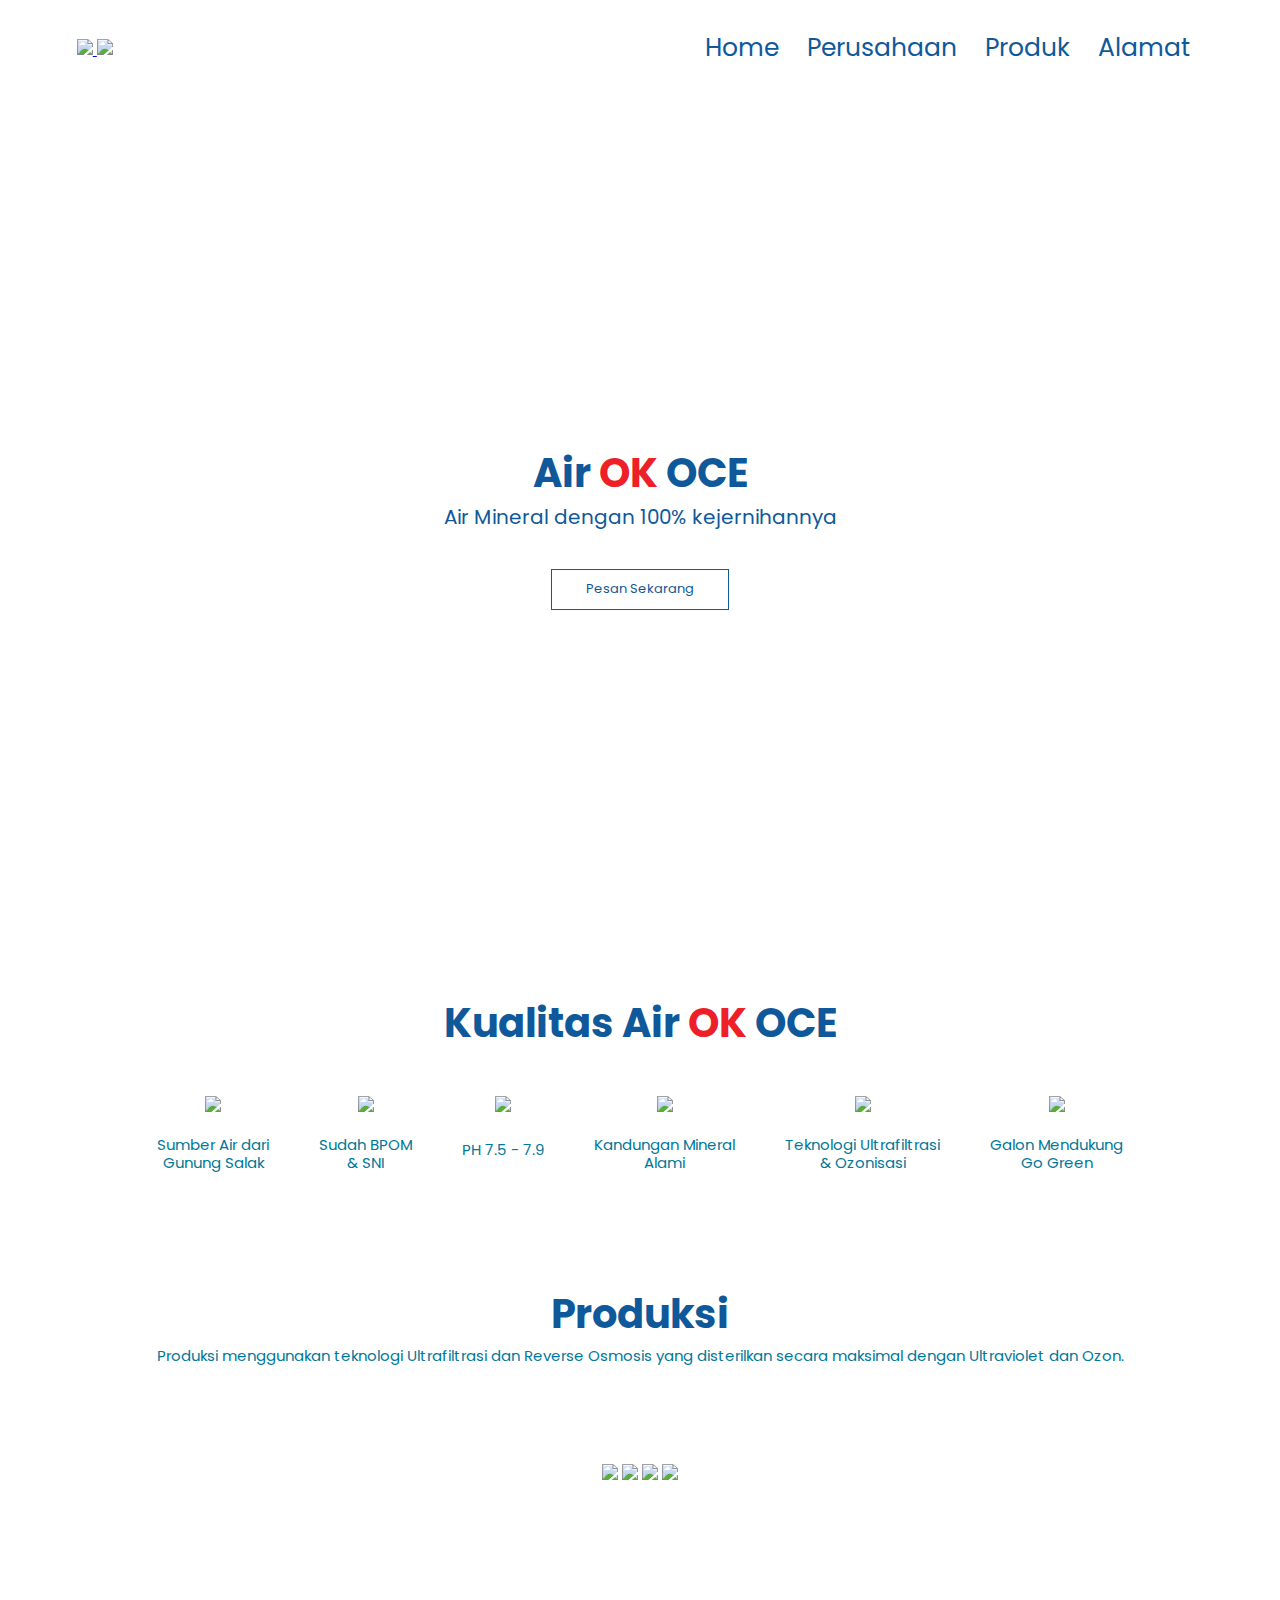
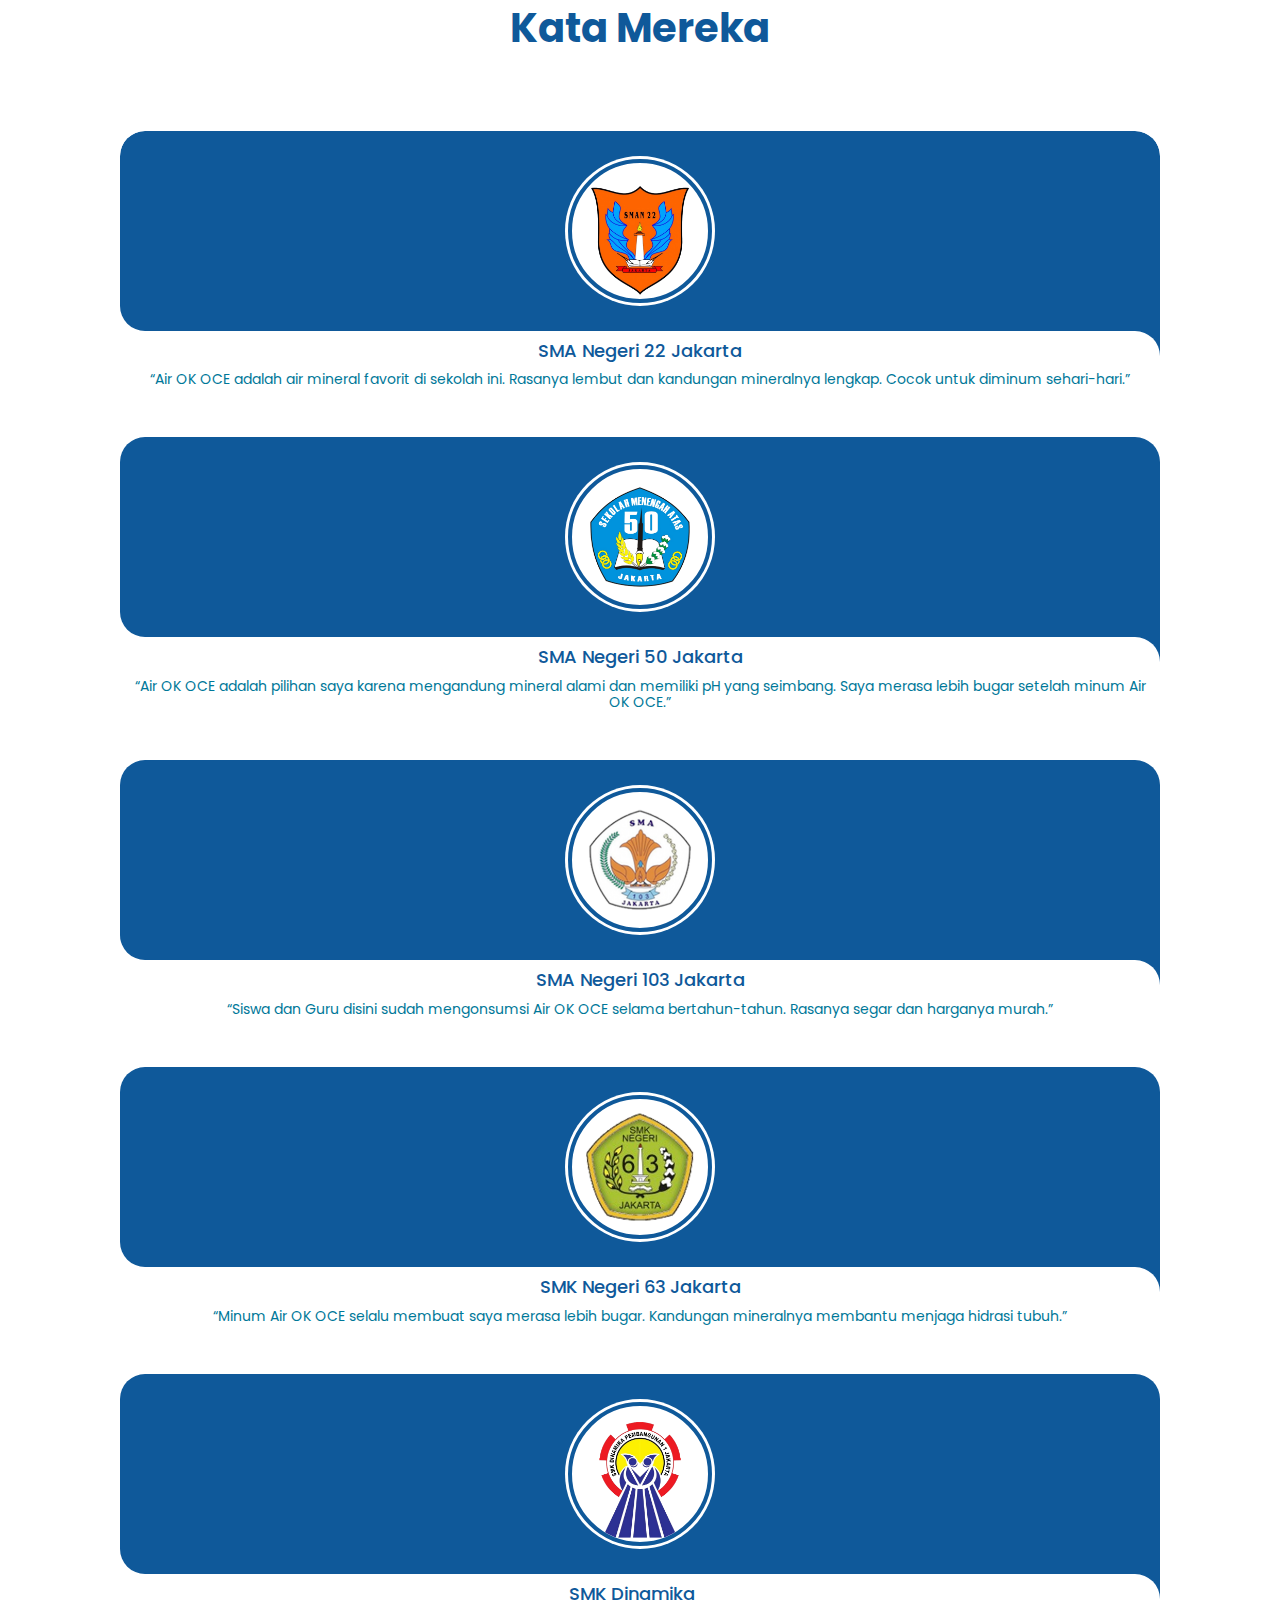
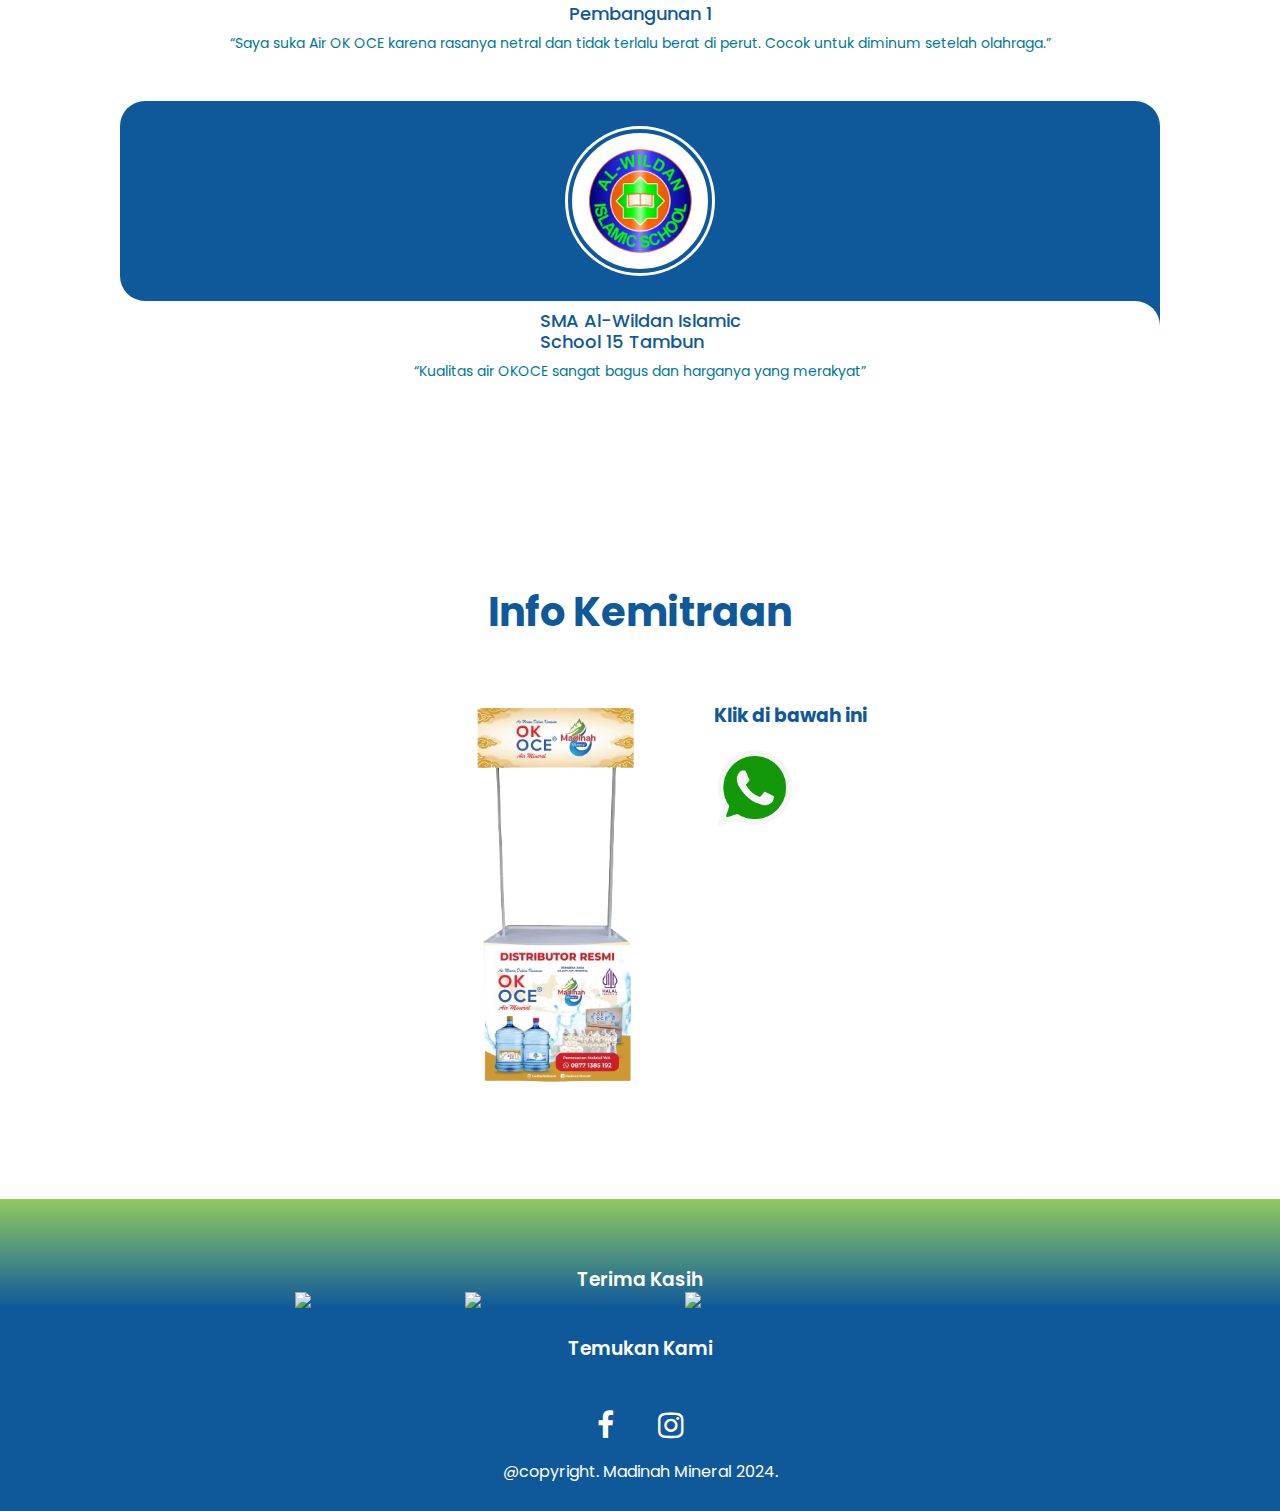
==== index.html @ adb7580c "Updata All" ====
<!DOCTYPE html>
<html lang="id">
  <head>
    <meta charset="UTF-8" />
    <meta name="viewport" content="with=device-width, initial-scale=1.0" />
    <title>Madinah Mineral</title>
    <link rel="stylesheet" href="/css/style.css" />
    <link
      href="https://cdn.jsdelivr.net/npm/modern-normalize@2.0.0/modern-normalize.min.css"
      rel="stylesheet"
    />
    <link rel="preconnect" href="https://fonts.googleapis.com" />
    <link rel="preconnect" href="https://fonts.gstatic.com" crossorigin />
    <link
      href="https://fonts.googleapis.com/css2?family=Open+Sans:ital,wght@0,300..800;1,300..800&family=Poppins:ital,wght@0,100;0,200;0,300;0,400;0,500;0,600;0,700;0,800;0,900;1,100;1,200;1,300;1,400;1,500;1,600;1,700;1,800;1,900&display=swap"
      rel="stylesheet"
    />
    <link
      rel="stylesheet"
      href="https://stackpath.bootstrapcdn.com/font-awesome/4.7.0/css/font-awesome.min.css"
    />
    <link rel="shortcut icon" href="/asset/img/Logo-Madinah Mineral.png" />

    <!---Swiper CSS--->
    <link rel="stylesheet" href="/css/swiper-bundle.min.css" />
  </head>

  <body>
    <!---PopUP--->

    <div class="popup-screen">
      <div class="popup-box">
        <a href="https://api.whatsapp.com/send?phone=6281292743386"
          ><img
            class="btn-img"
            src="/asset/img/iklan-popup.jpg"
            alt="Popup Iklan"
          />
        </a>
        <img class="popup-dismiss" src="/asset/img/x.png" alt="Close" />
      </div>
    </div>

    <!----Section Header---->
    <section class="header">
      <nav>
        <div class="img-header">
          <a href="index.html"
            ><img
              src="/asset/img/Logo-Madinah Mineral.png"
              class="img-madinah"
            />
          </a>
          <a href="index.html"
            ><img src="/asset/img/Logo ok oce mineral-01.png" class="img-okoce"
          /></a>
        </div>

        <div class="nav-links" id="navLinks">
          <i class="fa fa-times" onclick="hideMenu()"></i>
          <ul>
            <li><a href="index.html">Home</a></li>
            <li><a href="/html/perusahaan.html">Perusahaan</a></li>
            <li><a href="/html/produk.html">Produk</a></li>
            <li><a href="/html/hubungi.html">Alamat</a></li>
          </ul>
        </div>
        <i class="fa fa-bars" onclick="showMenu()"></i>
      </nav>
      <div class="text-box">
        <h1>Air <span>OK</span> OCE</h1>
        <p>Air Mineral dengan 100% kejernihannya</p>
        <a
          href="https://api.whatsapp.com/send?phone=6281292743386"
          class="hero-btn"
          >Pesan Sekarang</a
        >
      </div>
    </section>

    <!---Section Content-->
    <section class="konten">
      <div class="judul-konten">
        <h1>Kualitas Air <span>OK</span> OCE</h1>
      </div>
      <div class="isi-konten">
        <div class="teks-konten">
          <div class="kelebihan-col">
            <img class="img-1" src="/asset/img/1-kelebihan.png" />
            <p>
              Sumber Air dari<br />
              Gunung Salak
            </p>
          </div>
          <div class="kelebihan-col">
            <img class="img-1" src="/asset/img/2-kelebihan.png" />
            <p>Sudah BPOM <br />& SNI</p>
          </div>
          <div class="kelebihan-col">
            <img class="img-3" src="/asset/img/3-kelebihan.png" />
            <p>PH 7.5 - 7.9</p>
          </div>
          <div class="kelebihan-col">
            <img class="img-1" src="/asset/img/4-kelebihan.png" />
            <p>
              Kandungan Mineral<br />
              Alami
            </p>
          </div>
          <div class="kelebihan-col">
            <img class="img-1" src="/asset/img/5-kelebihan.png" />
            <p>
              Teknologi Ultrafiltrasi <br />
              & Ozonisasi
            </p>
          </div>
          <div class="kelebihan-col">
            <img class="img-1" src="/asset/img/6-kelebihan.png" />
            <p>
              Galon Mendukung<br />
              Go Green
            </p>
          </div>
        </div>
      </div>
    </section>

    <section class="produksi">
      <h1>Produksi</h1>
      <p>
        Produksi menggunakan teknologi Ultrafiltrasi dan Reverse Osmosis yang
        disterilkan secara maksimal dengan Ultraviolet dan Ozon.<br />
      </p>
      <div class="row">
        <div class="img-produksi">
          <img src="./asset/img/produksi-1.jpg" />
          <img src="./asset/img/produksi-2.jpg" />
          <img src="./asset/img/produksi-3.jpg" />
          <img src="./asset/img/produksi-4.jpg" />
        </div>
      </div>
    </section>

    <section class="testimoni">
      <h1>Kata Mereka</h1>
      <div class="body-container">
        <div class="slide-container swiper">
          <div class="slide-content">
            <div class="card-wrapper swiper-wrapper">
              <div class="card swiper-slide">
                <div class="image-content">
                  <span class="overlay"> </span>
                  <div class="card-image">
                    <img
                      src="/asset/img/SMAN-22-JAKARTA.png"
                      alt="foto"
                      class="card-img"
                    />
                  </div>
                </div>
                <div class="card-content">
                  <h2 class="name">SMA Negeri 22 Jakarta</h2>
                  <p class="description">
                    “Air OK OCE adalah air mineral favorit di sekolah ini.
                    Rasanya lembut dan kandungan mineralnya lengkap. Cocok untuk
                    diminum sehari-hari.”
                  </p>
                </div>
              </div>
              <div class="card swiper-slide">
                <div class="image-content">
                  <span class="overlay"> </span>
                  <div class="card-image">
                    <img
                      src="/asset/img/SMAN-50-JAKARTA.png"
                      alt="foto"
                      class="card-img"
                    />
                  </div>
                </div>
                <div class="card-content">
                  <h2 class="name">SMA Negeri 50 Jakarta</h2>
                  <p class="description">
                    “Air OK OCE adalah pilihan saya karena mengandung mineral
                    alami dan memiliki pH yang seimbang. Saya merasa lebih bugar
                    setelah minum Air OK OCE.”
                  </p>
                </div>
              </div>
              <div class="card swiper-slide">
                <div class="image-content">
                  <span class="overlay"> </span>
                  <div class="card-image">
                    <img
                      src="/asset/img/SMAN-103-JAKARTA.png"
                      alt="foto"
                      class="card-img"
                    />
                  </div>
                </div>
                <div class="card-content">
                  <h2 class="name">SMA Negeri 103 Jakarta</h2>
                  <p class="description">
                    “Siswa dan Guru disini sudah mengonsumsi Air OK OCE selama
                    bertahun-tahun. Rasanya segar dan harganya murah.”
                  </p>
                </div>
              </div>
              <div class="card swiper-slide">
                <div class="image-content">
                  <span class="overlay"> </span>
                  <div class="card-image">
                    <img
                      src="/asset/img/SMKN-63-JAKARTA.png"
                      alt="foto"
                      class="card-img"
                    />
                  </div>
                </div>
                <div class="card-content">
                  <h2 class="name">SMK Negeri 63 Jakarta</h2>
                  <p class="description">
                    “Minum Air OK OCE selalu membuat saya merasa lebih bugar.
                    Kandungan mineralnya membantu menjaga hidrasi tubuh.”
                  </p>
                </div>
              </div>
              <div class="card swiper-slide">
                <div class="image-content">
                  <span class="overlay"> </span>
                  <div class="card-image">
                    <img
                      src="/asset/img/SMK-DINAMIKA-PEMBANGUNAN-1.png"
                      alt="foto"
                      class="card-img"
                    />
                  </div>
                </div>
                <div class="card-content">
                  <h2 class="name">
                    SMK Dinamika<br />
                    Pembangunan 1
                  </h2>
                  <p class="description">
                    “Saya suka Air OK OCE karena rasanya netral dan tidak
                    terlalu berat di perut. Cocok untuk diminum setelah
                    olahraga.”
                  </p>
                </div>
              </div>
              <div class="card swiper-slide">
                <div class="image-content">
                  <span class="overlay"> </span>
                  <div class="card-image">
                    <img
                      src="/asset/img/SMA-AL-WILDAN-ISLAMIC-SCHOOL-15png.png"
                      alt="foto"
                      class="card-img"
                    />
                  </div>
                </div>
                <div class="card-content">
                  <h2 class="name">
                    SMA Al-Wildan Islamic<br />School 15 Tambun
                  </h2>
                  <p class="description">
                    “Kualitas air OKOCE sangat bagus dan harganya yang merakyat”
                  </p>
                </div>
              </div>
            </div>
          </div>
          <div class="swiper-button-next swiper-navBtn"></div>
          <div class="swiper-button-prev swiper-navBtn"></div>
          <div class="swiper-pagination"></div>
        </div>
      </div>
    </section>

    <section class="kemitraan">
      <h1>Info Kemitraan</h1>
      <div class="kemitraan-2">
        <img src="/asset/img/kemitraan.png" />
        <div class="whatsapp">
          <h3>Klik di bawah ini</h3>
          <a href="https://api.whatsapp.com/send?phone=6281292743386"
            ><img src="/asset/img/wa.png" />
          </a>
        </div>
      </div>
    </section>

    <section class="thanks">
      <h3>Terima Kasih</h3>
      <div class="thanks-row">
        <div class="img-thanks">
          <img src="./asset/img/Logo-Madinah Mineral.png" />
          <img
            class="img2-thanks"
            src="./asset/img/Logo ok oce mineral-01.png"
          />
          <img class="img3-thanks" src="./asset/img/Logo-MGI.png" />
        </div>
      </div>
    </section>

    <!---Footer--->
    <section class="footer">
      <h3>Temukan Kami</h3>
      <div class="icons">
        <a class="fa fa-facebook" href="#"></a>
        <a
          class="fa fa-instagram"
          href="https://www.instagram.com/madinahmineral/"
        ></a>
        <p>@copyright. Madinah Mineral 2024.</p>
      </div>
    </section>

    <!-----Javascript------>
    <script>
      var navLinks = document.getElementById("navLinks");
      function showMenu() {
        navLinks.style.right = "0";
      }
      function hideMenu() {
        navLinks.style.right = "-200px";
      }
    </script>

    <!---Swiper JS--->
    <script src="/javascript/swiper-bundle.min.js"></script>
    <script src="/javascript/swiper-script.js"></script>

    <!---PopUp--->
    <script src="/javascript/popup.js"></script>
  </body>
</html>
---- css/style.css ----
::-webkit-scrollbar {
  width: 15px;
}

::-webkit-scrollbar-track {
  box-shadow: inset 0 0 3px grey;
  border-radius: 10px;
}

::-webkit-scrollbar-thumb {
  background: #0f599a;
  border-radius: 10px;
}

html {
  scroll-behavior: smooth;
}

* {
  margin: 0;
  paddinng: 0;
  font-family: "Poppins", sans-serif;
}

.header {
  min-height: 100vh;
  width: 100%;
  background-image: url(../asset/img/bg-madinah.jpg);
  background-position: center;
  background-size: cover;
  position: relative;
}

nav {
  display: flex;
  padding: 2% 6%;
  justify-content: space-between;
  align-items: center;
}

nav .img-madinah {
  width: 150px;
}
nav .img-okoce {
  width: 175px;
}

.nav-links {
  flex: 1;
  text-align: right;
}

.nav-links ul li {
  list-style: none;
  display: inline-block;
  padding: 8px 12px;
  position: relative;
}

.nav-links ul li a {
  color: #0f599a;
  text-decoration: none;
  font-size: 25px;
}

.nav-links ul li::after {
  content: "";
  width: 0%;
  height: 2px;
  background: #007899;
  display: block;
  margin: auto;
  transition: 0.5s;
}

.nav-links ul li:hover::after {
  width: 100%;
}

.text-box {
  width: 90%;
  color: white;
  position: absolute;
  top: 50%;
  left: 50%;
  transform: translate(-50%, -50%);
  text-align: center;
}

.text-box h1 {
  font-size: 62px;
  color: #0f599a;
}

.text-box p {
  margin: 10px 0 40px;
  font-size: 30px;
  color: #0f599a;
}

.text-box span {
  color: #ed2028;
}

.hero-btn {
  display: inline-block;
  text-decoration: none;
  color: #0f599a;
  border: 1px solid #0f599a;
  padding: 12px 34px;
  font-size: 13px;
  background: transparant;
  position: relative;
  cursor: pointer;
}

.hero-btn:hover {
  border: 1px solid white;
  background: white;
  color: #007899;
  transition: 1s;
}

nav .fa {
  display: none;
}

@media (max-width: 768px) {
  html,
  body {
    overflow-x: hidden;
    scroll-behavior: smooth;
  }

  /*--Header--*/

  .text-box {
    margin-top: 0px;
  }
  .text-box p {
    font-size: 5px;
    color: #007899;
  }
  .text-box h1 {
    font-size: 20px;
    margin-top: -100px;
  }
  .hero-btn {
    color: #007899;
    border: 1px solid #007899;
    background: white;
  }
  .nav-links ul li {
    display: block;
  }
  .nav-links {
    position: absolute;
    background: white;
    height: 100vh;
    width: 200px;
    top: 0;
    right: -200px;
    text-align: left;
    z-index: 2;
    transition: 1s;
  }

  nav .fa {
    display: block;
    color: #0f599a;
    margin-top: 30px;
    margin-right: 10px;
    font-size: 22px;
    cursor: pointer;
  }

  .nav-links ul {
    padding: 30px;
  }

  nav .img-madinah {
    width: 100px;
    margin-top: 40px;
  }
  nav .img-okoce {
    width: 130px;
    margin-top: 40px;
  }

  /*---Section---*/
  @keyframes scroll {
    from {
      transform: translateX(-100%);
    }
    to {
      transform: translateX(0%);
    }
  }

  .isi-konten {
    display: flex;
    flex-direction: row;
  }

  .teks-konten {
    animation: 15s scroll infinite linear;
  }

  .isi-konten:hover .teks-konten {
    animation-play-state: paused;
  }

  .kelebihan-col p {
    margin-top: 20px;
    align-items: center;
    justify-content: center;
  }
  .img-3 {
    margin-bottom: 5px;
  }

  .produksi h1 {
    font-size: 20px;
  }
  .produksi p {
    font-size: 20px;
    color: #007899;
  }

  .row {
    display: flex;
    flex-direction: column;
    margin: 2px;
  }

  .produksi .img-produksi img {
    width: 300px;
  }

  .img-thanks {
    display: flex;
    flex-direction: column;
    margin-top: 50px;
  }
  .slide-content {
    margin: 0 10px;
  }
  .swiper-navBtn {
    display: none;
  }

  .kemitraan .kemitraan-2 {
    display: flex;
    flex-direction: column;
    text-align: center;
  }

  .kemitraan .kemitraan-2 img {
    margin-bottom: 30px;
  }

  .kemitraan .whatsapp img {
    margin-bottom: 100px;
  }

  .card-content .name {
    font-size: 13px;
  }

  .card-content .description {
    margin-top: 5px;
    font-size: 10px;
  }

  .popup-screen .popup-box img {
    width: 30px;
    margin-left: 30px;
  }

  .popup-screen .popup-box .btn-img {
    width: 200px;
  }

  .popup-box .popup-dismiss {
    margin-bottom: 300px;
    margin-left: 20px;
  }
}

@media (max-width: 1440px) {
  .text-box {
    margin-top: 80px;
  }

  .text-box p {
    font-size: 20px;
  }
  .text-box h1 {
    font-size: 40px;
  }
}

/*---Section---*/
.popup-screen {
  z-index: 99999;
  position: fixed;
  backdrop-filter: blur(10px);
  width: 100%;
  height: 100vh;
  display: flex;
  justify-content: center;
  align-items: center;
  visibility: hidden;
  transition: 0.5s ease;
  transition-property: visibility;
}

.popup-screen.active {
  visibility: visible;
}

.popup-box {
  position: relative;
  backdrop-filter: blur(10px);
  max-width: 350px;
  display: flex;
  justify-content: center;
  align-items: center;
  transform: scale(0);
  transition: 0.5s ease;
  transition-property: transform;
}

.popup-screen.active .popup-box {
  transform: scale(1);
}

.popup-box img {
  width: 50px;
}

.popup-box .btn-img {
  width: 350px;
}

.popup-dismiss {
  margin-bottom: 500px;
  margin-left: 20px;
  cursor: pointer;
}

.konten {
  display: flex;
  flex-direction: column;
}

.konten .judul-konten {
  margin-bottom: 30px;
}

.konten .teks-konten {
  gap: 50px;
}

.judul-konten h1 {
  font-size: 40px;
  text-align: center;
  width: 100%;
  margin-top: 100px;
  color: #0f599a;
}

.judul-konten span {
  color: #ed2028;
}

.teks-konten {
  display: flex;
  flex-direction: row;
  text-align: center;
  justify-content: center;
  margin: 20px;
  gap: 20px;
}

.kelebihan-col p {
  margin-top: 20px;
  font-size: 15px;
  color: #007899;
}
.img-3 {
  margin-bottom: 5px;
}

.produksi {
  display: flex;
  flex-direction: column;
  text-align: center;
  margin-top: 100px;
  color: #007899;
}

.produksi h1 {
  font-size: 40px;
  margin-bottom: 10px;
  color: #0f599a;
}

.produksi p {
  font-size: 15px;
}

.produksi .row {
  width: 100%;
  margin-top: 100px;
}

.row .img-produksi {
  gap: 20px;
  justify-content: center;
  align-items: center;
  margin-bottom: 100px;
}

.img-produksi img {
  width: 500px;
}

.testimoni {
  margin-bottom: 100px;
}

.testimoni h1 {
  padding-top: 20px;
  text-align: center;
  color: #0f599a;
  margin-bottom: 40px;
  font-size: 40px;
}

.body-container {
  display: flex;
  justify-content: center;
  align-items: center;
}

.slide-container {
  max-width: 1120px;
  width: 100%;
  padding: 40px 0;
}

.slide-content {
  margin: 0 40px;
  overflow: hidden;
  border-radius: 25px;
}

.card {
  border-radius: 25px;
  background-color: #fff;
}

.image-content,
.card-content {
  display: flex;
  flex-direction: column;
  align-items: center;
  padding: 10px 14px;
}

.image-content {
  position: relative;
  row-gap: 5px;
  padding: 25px 0;
}

.overlay {
  position: absolute;
  left: 0;
  top: 0;
  height: 100%;
  width: 100%;
  background-color: #0f599a;
  border-radius: 25px 25px 0 25px;
}

.overlay::before,
.overlay::after {
  content: "";
  position: absolute;
  right: 0;
  bottom: -40px;
  height: 40px;
  width: 40px;
  background-color: #0f599a;
}

.overlay::after {
  border-radius: 0 25px 0 0;
  background-color: #fff;
}

.card-image {
  position: relative;
  height: 150px;
  width: 150px;
  border-radius: 50%;
  background: #fff;
  padding: 3px;
}

.card-image .card-img {
  height: 100%;
  width: 100%;
  object-fit: cover;
  border-radius: 50%;
  border: 4px solid #0f599a;
}

.name {
  font-size: 18px;
  font-weight: 500;
  color: #0f599a;
  margin-bottom: 10px;
}

.description {
  font-size: 14px;
  color: #007899;
  text-align: center;
  margin-bottom: 40px;
}

.swiper-navBtn {
  color: #007899;
  transition: color 0.3s ease;
}

.swiper-navBtn:hover {
  color: #0f599a;
}

.swiper-navBtn::before,
.swiper-navBtn::after {
  font-size: 40px;
}

.swiper-button-next {
  right: 0;
}

.swiper-button-prev {
  left: 0;
}

.swiper-pagination-bulet {
  background-color: #007899;
  opacity: 1;
}

.swiper-pagination-bulet-active {
  background-color: #0f599a;
}

.thanks {
  width: 100%;
  background-size: cover;
  padding-top: 50px;
  background-image: linear-gradient(to bottom, #8fca61, #0f599a);
}

.thanks-row .img-thanks {
  display: flex;
  flex-wrap: nowrap;
  gap: 20px;
  justify-content: center;
  align-items: center;
}

.thanks h3 {
  margin-bottom: 2px;
  margin-top: 20px;
  font-weight: 600;
  text-align: center;
  color: white;
}

.img-thanks img {
  width: 150px;
}

.thanks-row .img2-thanks {
  width: 200px;
}

.thanks-row .img3-thanks {
  width: 300px;
}

.kemitraan {
  display: flex;
  flex-direction: column;
  justify-content: center;
  align-items: center;
}

.kemitraan h1 {
  padding-top: 20px;
  text-align: center;
  color: #0f599a;
  margin-bottom: 40px;
  font-size: 40px;
}

.kemitraan-2 {
  display: flex;
  flex-direction: row;
}

.kemitraan-2 img {
  width: 300px;
  margin-bottom: 100px;
}

.kemitraan-2 h3 {
  margin-top: 30px;
  color: #0f599a;
  margin-bottom: 20px;
}

.whatsapp img {
  width: 80px;
  margin-bottom: 100px;
}

/*---Footer----*/

.footer {
  width: 100%;
  text-align: center;
  padding: 30px 0;
  background: #0f599a;
  color: white;
}

.footer h3 {
  margin-bottom: 25px;
  font-weight: 600;
}

.icons .fa {
  color: white;
  margin: 10px 5px 5px;
  cursor: pointer;
  padding: 15px;
  text-decoration: none;
  font-size: 30px;
}

.icons .fa::after {
  content: "";
  width: 0%;
  height: 3px;
  background: white;
  display: block;
  margin: auto;
  transition: 0.5s;
}

.icons .fa:hover::after {
  width: 100%;
}
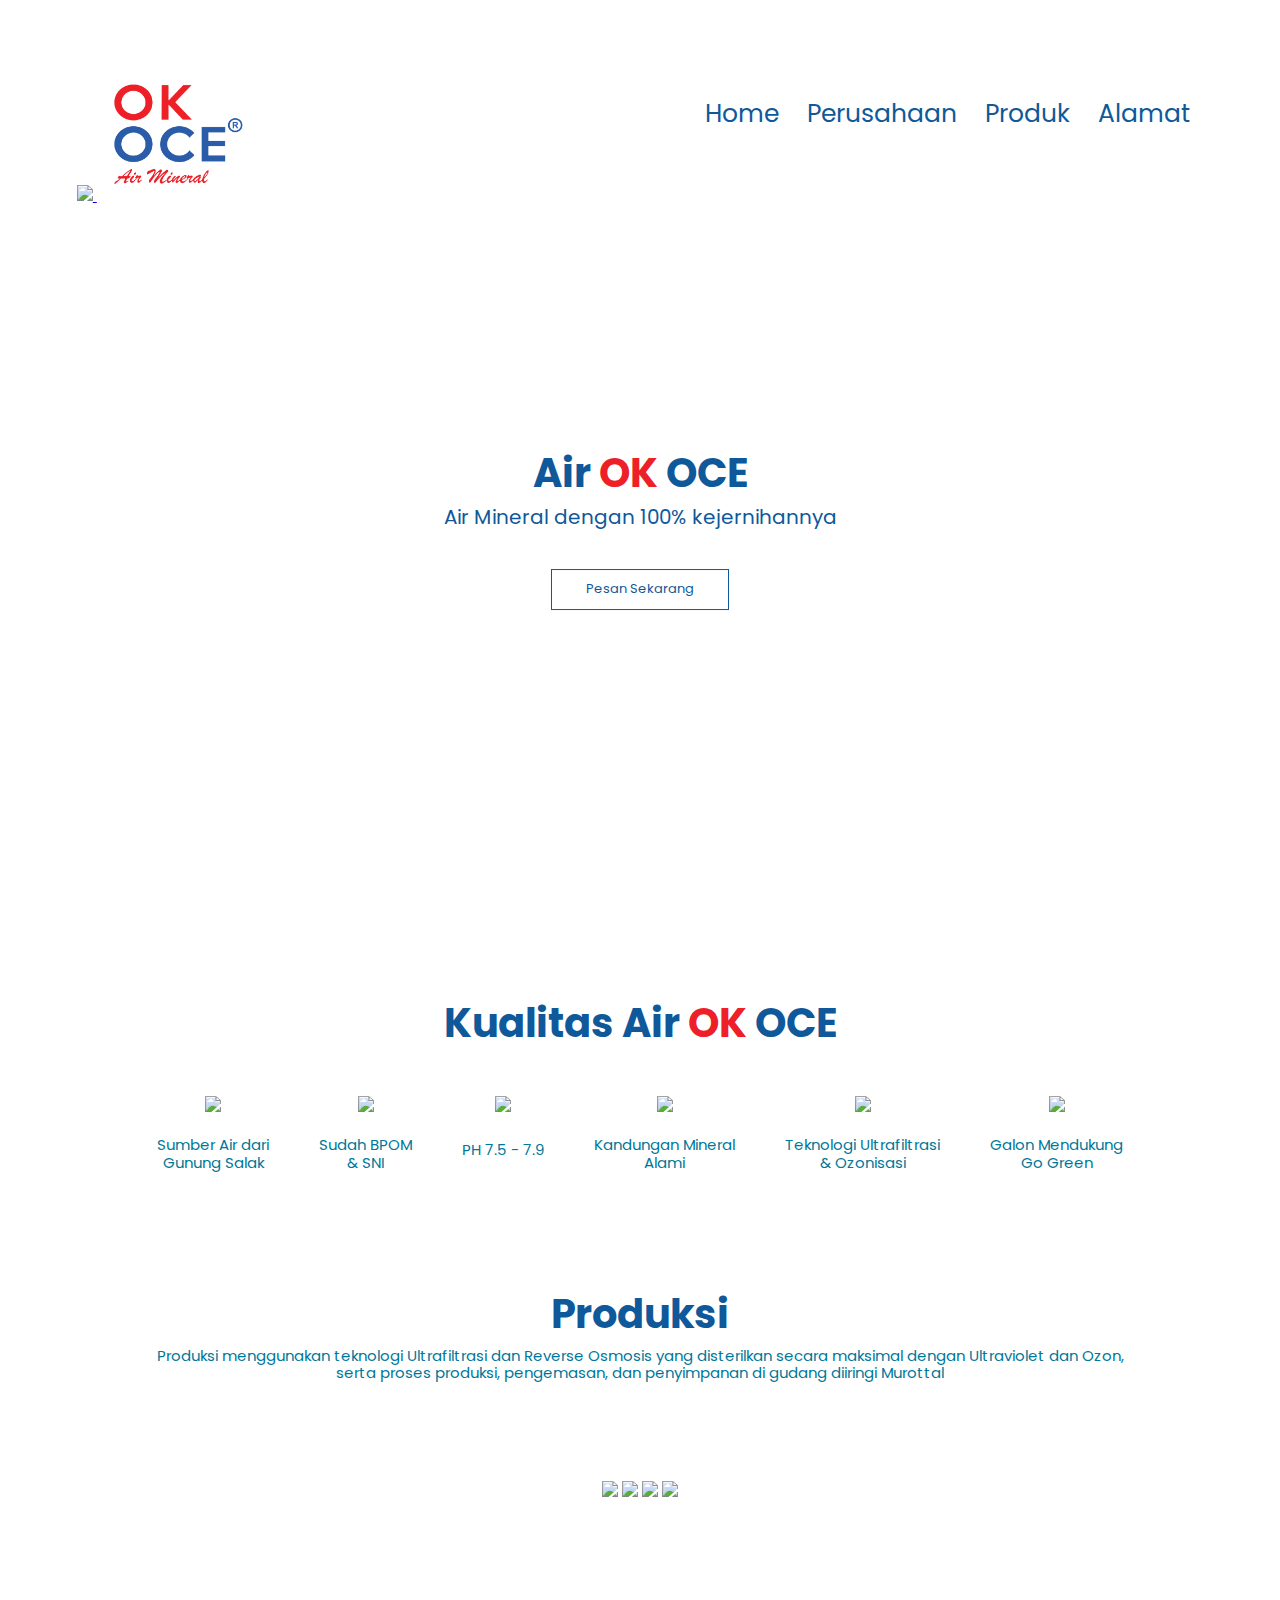
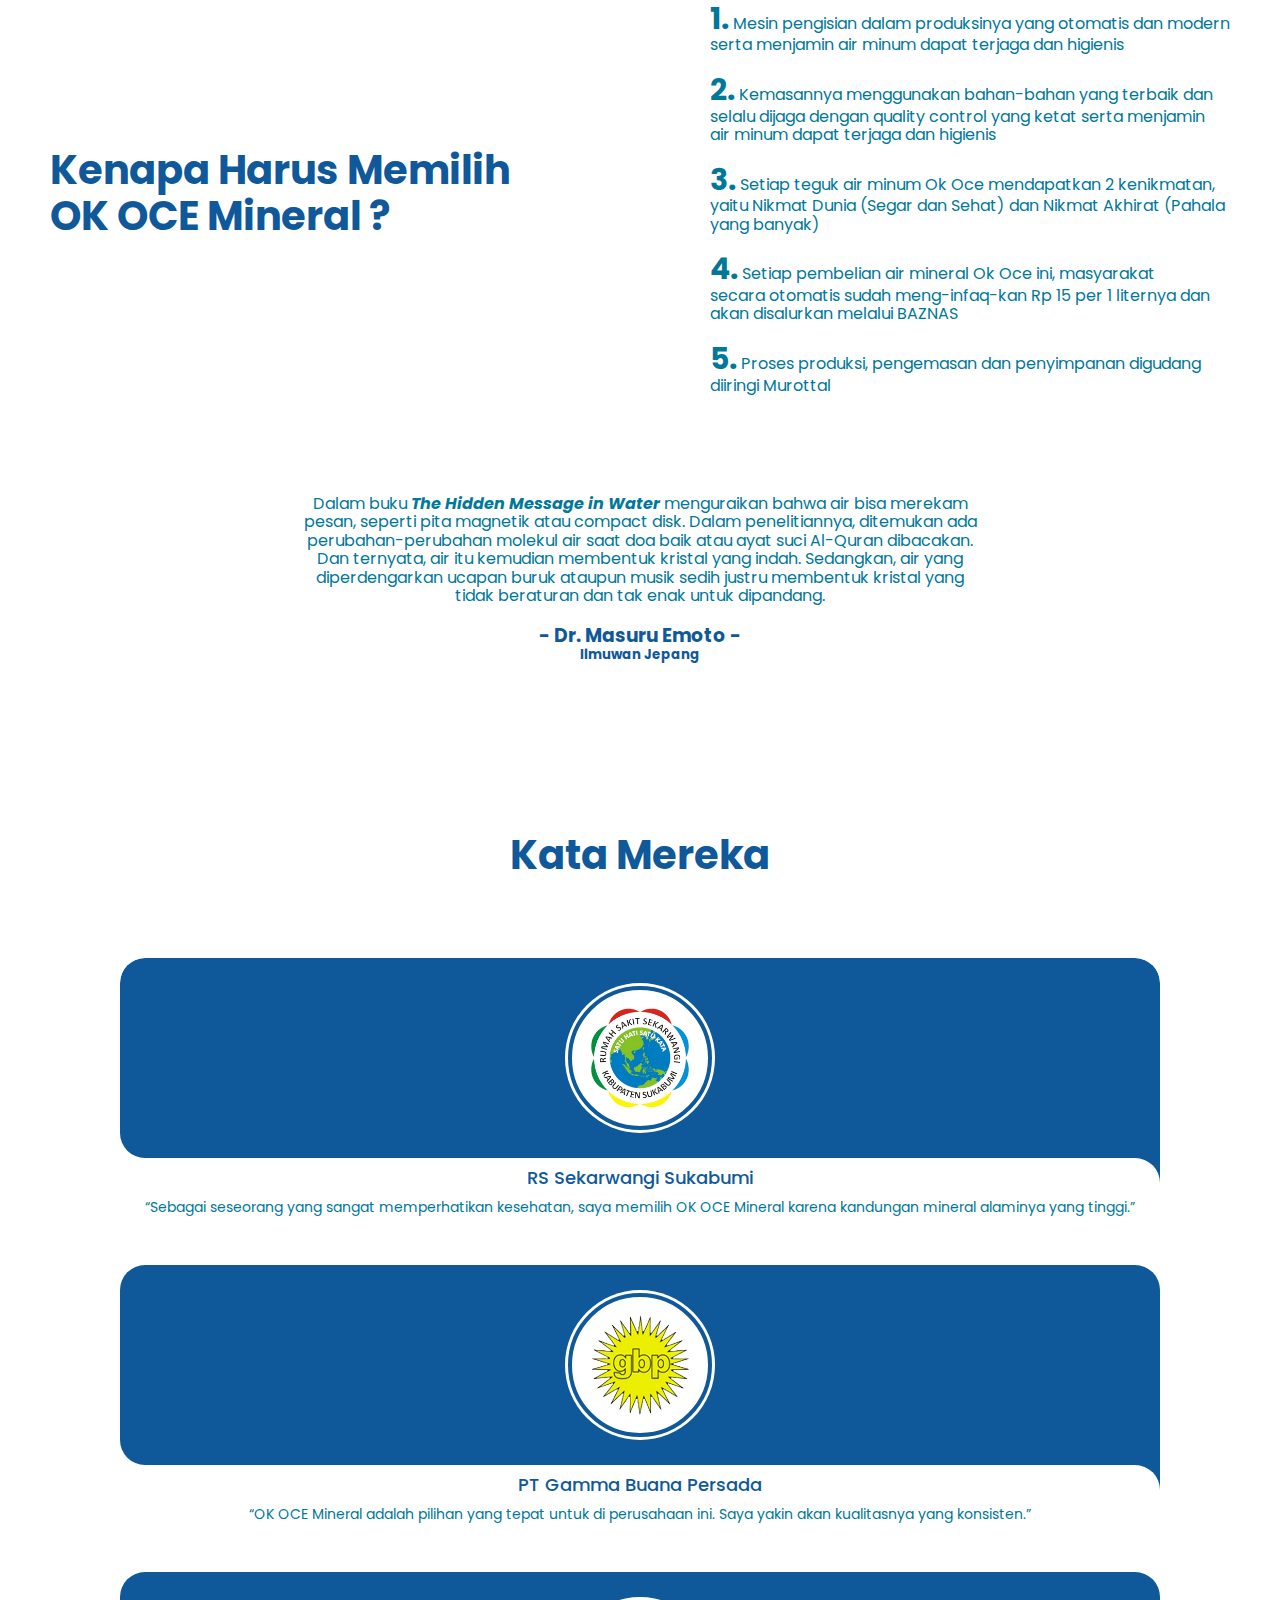
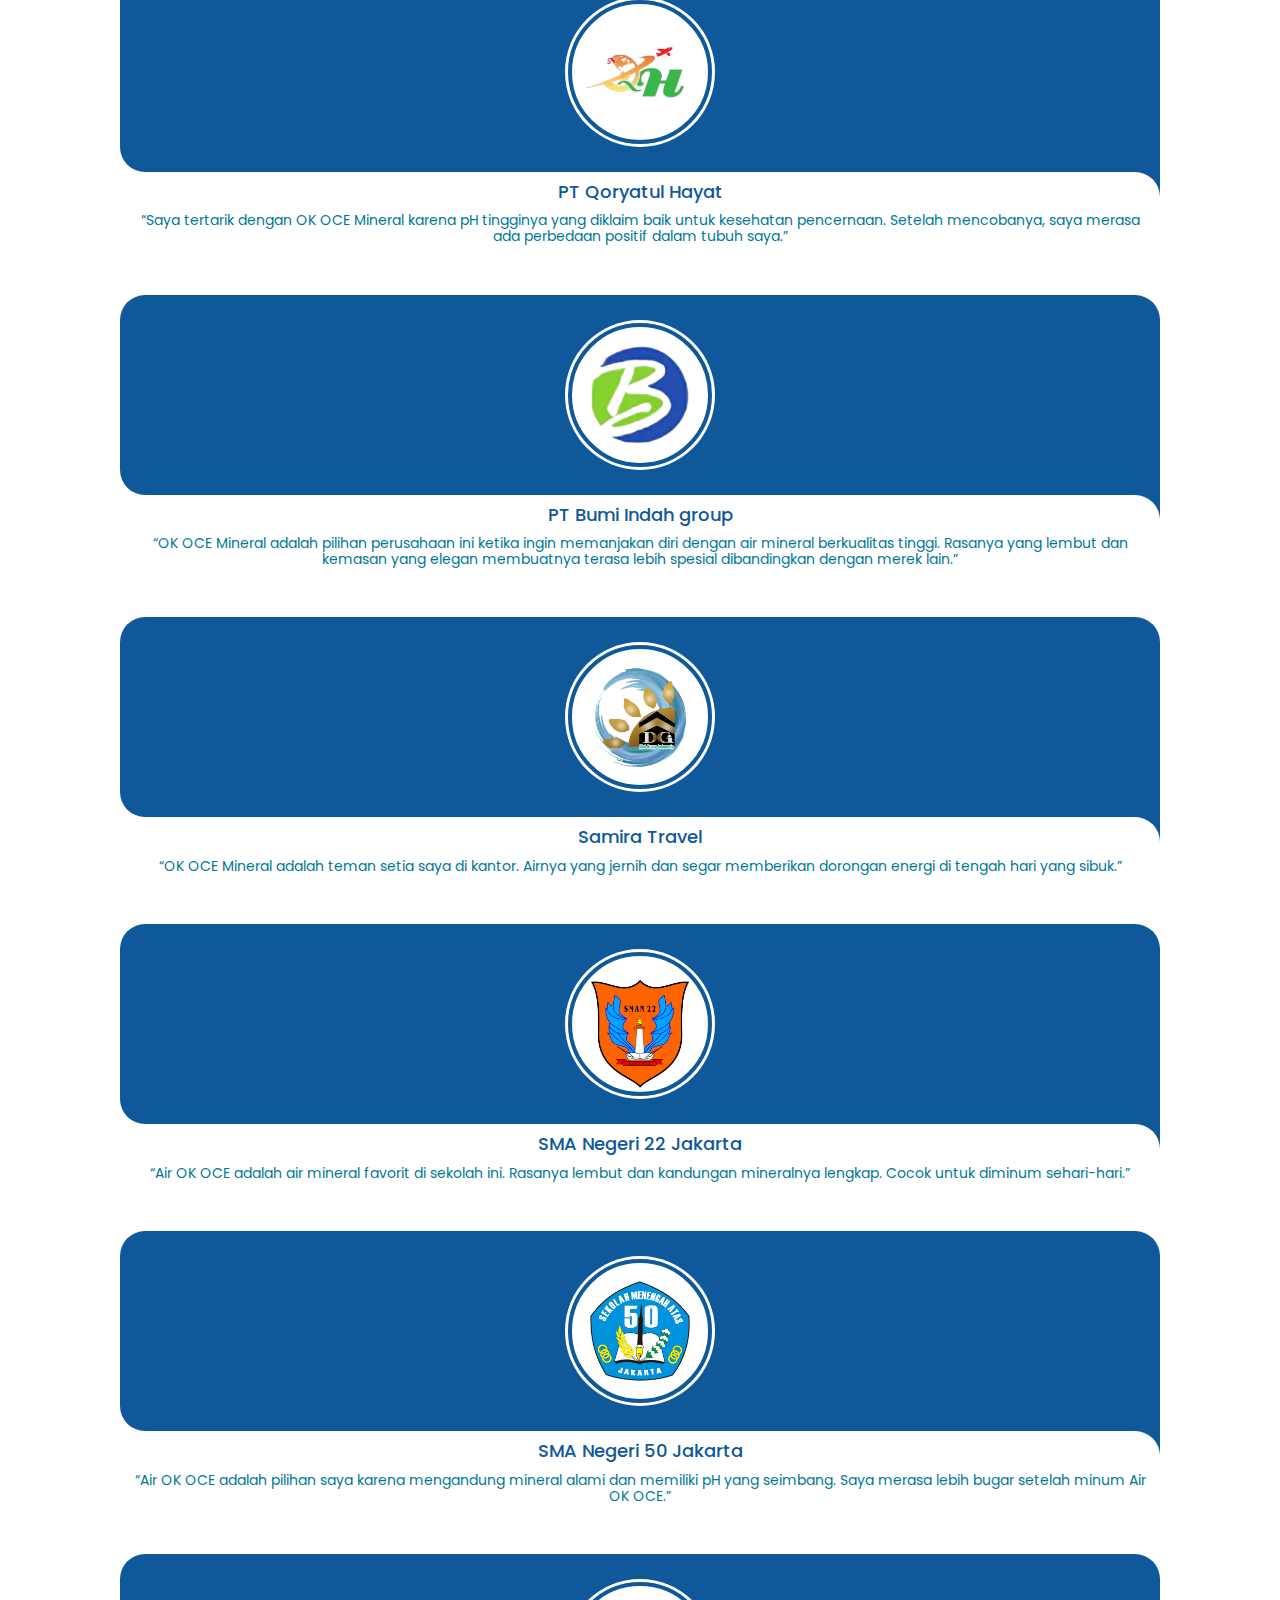
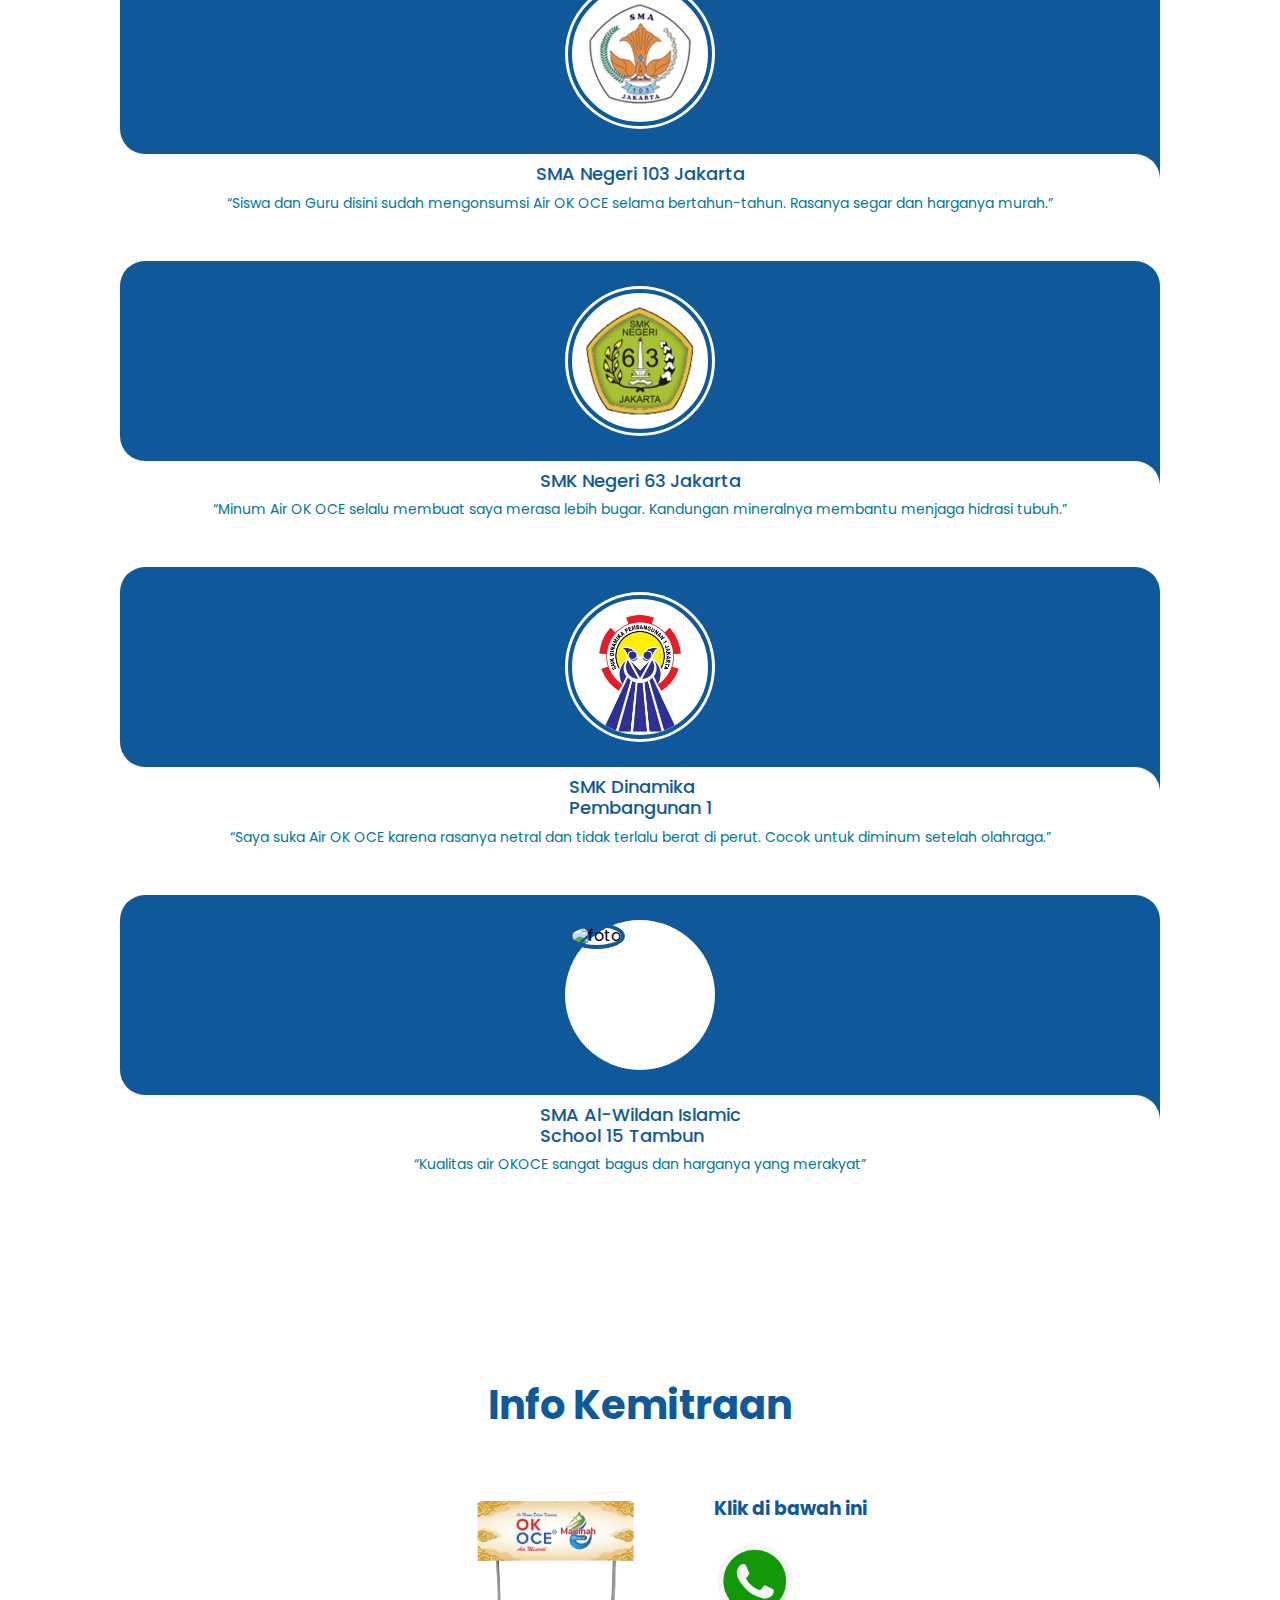
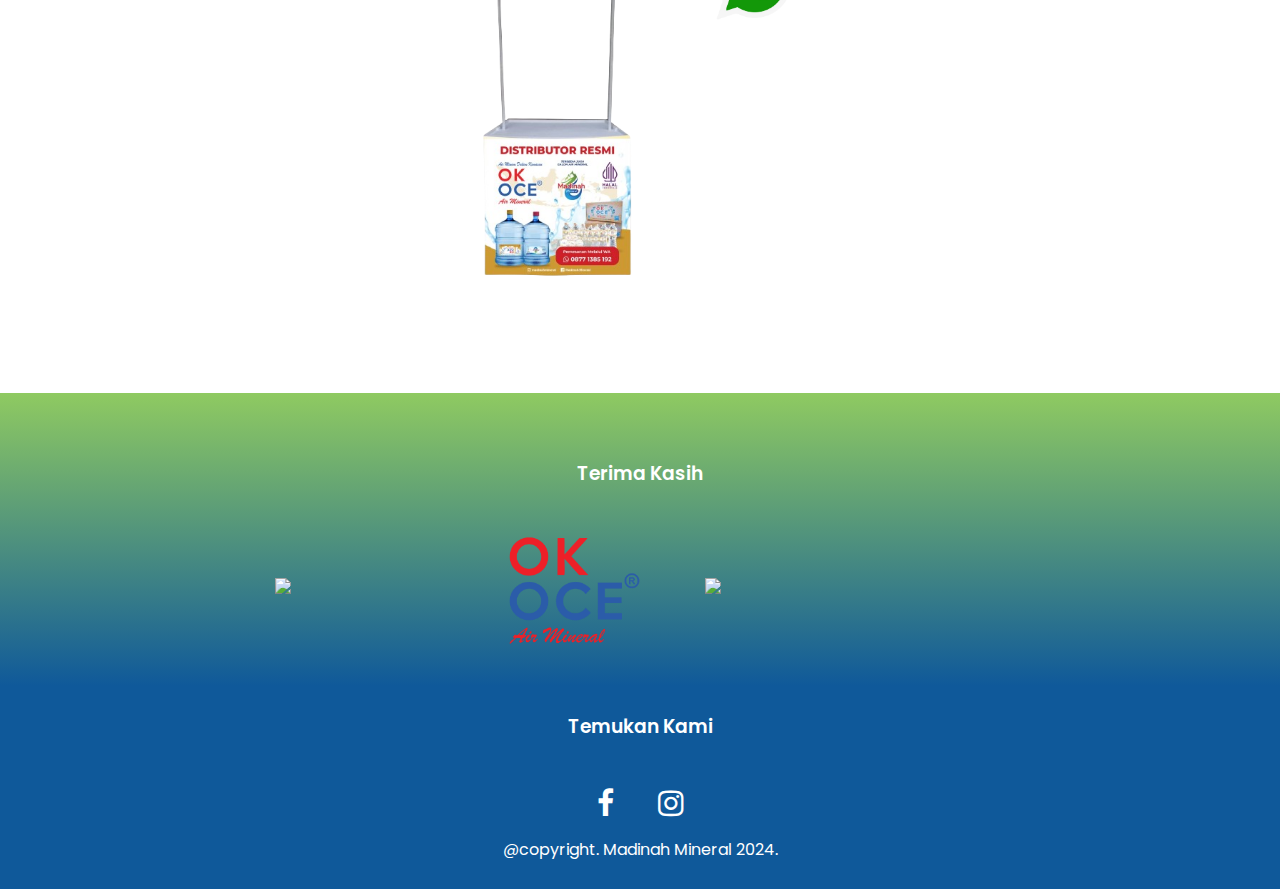
==== commit 76e7f377: "Update all" ====
--- a/index.html
+++ b/index.html
@@ -3,7 +3,7 @@
   <head>
     <meta charset="UTF-8" />
     <meta name="viewport" content="with=device-width, initial-scale=1.0" />
-    <title>Madinah Mineral</title>
+    <title>OK OCE Mineral</title>
     <link rel="stylesheet" href="/css/style.css" />
     <link
       href="https://cdn.jsdelivr.net/npm/modern-normalize@2.0.0/modern-normalize.min.css"
@@ -19,7 +19,7 @@
       rel="stylesheet"
       href="https://stackpath.bootstrapcdn.com/font-awesome/4.7.0/css/font-awesome.min.css"
     />
-    <link rel="shortcut icon" href="/asset/img/Logo-Madinah Mineral.png" />
+    <link rel="shortcut icon" href="/asset/img/favicon-okoce.png" />
 
     <!---Swiper CSS--->
     <link rel="stylesheet" href="/css/swiper-bundle.min.css" />
@@ -129,7 +129,9 @@
       <h1>Produksi</h1>
       <p>
         Produksi menggunakan teknologi Ultrafiltrasi dan Reverse Osmosis yang
-        disterilkan secara maksimal dengan Ultraviolet dan Ozon.<br />
+        disterilkan secara maksimal dengan Ultraviolet dan Ozon,<br />
+        serta proses produksi, pengemasan, dan penyimpanan di gudang diiringi
+        Murottal<br />
       </p>
       <div class="row">
         <div class="img-produksi">
@@ -141,6 +143,51 @@
       </div>
     </section>
 
+    <section class="kenapa-harus">
+      <div class="isi-kenapa-harus">
+        <div class="h1-judul">
+          <h1>
+            Kenapa Harus Memilih<br />
+            OK OCE Mineral ?
+          </h1>
+        </div>
+        <div class="h1-isi">
+          <p>
+            <b>1.</b> Mesin pengisian dalam produksinya yang otomatis dan
+            modern<br />
+            serta menjamin air minum dapat terjaga dan higienis<br /><br />
+            <b>2.</b> Kemasannya menggunakan bahan-bahan yang terbaik dan<br />
+            selalu dijaga dengan quality control yang ketat serta menjamin<br />
+            air minum dapat terjaga dan higienis<br /><br />
+            <b>3.</b> Setiap teguk air minum Ok Oce mendapatkan 2 kenikmatan,<br />
+            yaitu Nikmat Dunia (Segar dan Sehat) dan Nikmat Akhirat (Pahala<br />
+            yang banyak)<br /><br />
+            <b>4.</b> Setiap pembelian air mineral Ok Oce ini, masyarakat<br />
+            secara otomatis sudah meng-infaq-kan Rp 15 per 1 liternya dan<br />
+            akan disalurkan melalui BAZNAS<br /><br />
+            <b>5.</b> Proses produksi, pengemasan dan penyimpanan digudang<br />
+            diiringi Murottal
+          </p>
+        </div>
+      </div>
+    </section>
+
+    <section class="masuru">
+      <div class="masuru-content">
+        <p>
+          Dalam buku <b><i>The Hidden Message in Water</i></b> menguraikan bahwa
+          air bisa merekam pesan, seperti pita magnetik atau compact disk. Dalam
+          penelitiannya, ditemukan ada perubahan-perubahan molekul air saat doa
+          baik atau ayat suci Al-Quran dibacakan. Dan ternyata, air itu kemudian
+          membentuk kristal yang indah. Sedangkan, air yang diperdengarkan
+          ucapan buruk ataupun musik sedih justru membentuk kristal yang tidak
+          beraturan dan tak enak untuk dipandang.
+        </p>
+        <h3>- Dr. Masuru Emoto -</h3>
+        <h5>Ilmuwan Jepang</h5>
+      </div>
+    </section>
+
     <section class="testimoni">
       <h1>Kata Mereka</h1>
       <div class="body-container">
@@ -152,6 +199,107 @@
                   <span class="overlay"> </span>
                   <div class="card-image">
                     <img
+                      src="/asset/img/RS Sekarwangi Sukabumi.png"
+                      alt="foto"
+                      class="card-img"
+                    />
+                  </div>
+                </div>
+                <div class="card-content">
+                  <h2 class="name">RS Sekarwangi Sukabumi</h2>
+                  <p class="description">
+                    “Sebagai seseorang yang sangat memperhatikan kesehatan, saya
+                    memilih OK OCE Mineral karena kandungan mineral alaminya
+                    yang tinggi.”
+                  </p>
+                </div>
+              </div>
+              <div class="card swiper-slide">
+                <div class="image-content">
+                  <span class="overlay"> </span>
+                  <div class="card-image">
+                    <img
+                      src="/asset/img/PT Gamma Buana Persada.png"
+                      alt="foto"
+                      class="card-img"
+                    />
+                  </div>
+                </div>
+                <div class="card-content">
+                  <h2 class="name">PT Gamma Buana Persada</h2>
+                  <p class="description">
+                    “OK OCE Mineral adalah pilihan yang tepat untuk di
+                    perusahaan ini. Saya yakin akan kualitasnya yang konsisten.”
+                  </p>
+                </div>
+              </div>
+              <div class="card swiper-slide">
+                <div class="image-content">
+                  <span class="overlay"> </span>
+                  <div class="card-image">
+                    <img
+                      src="/asset/img/pt qoryatul.png"
+                      alt="foto"
+                      class="card-img"
+                    />
+                  </div>
+                </div>
+                <div class="card-content">
+                  <h2 class="name">PT Qoryatul Hayat</h2>
+                  <p class="description">
+                    “Saya tertarik dengan OK OCE Mineral karena pH tingginya
+                    yang diklaim baik untuk kesehatan pencernaan. Setelah
+                    mencobanya, saya merasa ada perbedaan positif dalam tubuh
+                    saya.”
+                  </p>
+                </div>
+              </div>
+              <div class="card swiper-slide">
+                <div class="image-content">
+                  <span class="overlay"> </span>
+                  <div class="card-image">
+                    <img
+                      src="/asset/img/PT Bumi Indah Group.png"
+                      alt="foto"
+                      class="card-img"
+                    />
+                  </div>
+                </div>
+                <div class="card-content">
+                  <h2 class="name">PT Bumi Indah group</h2>
+                  <p class="description">
+                    “OK OCE Mineral adalah pilihan perusahaan ini ketika ingin
+                    memanjakan diri dengan air mineral berkualitas tinggi.
+                    Rasanya yang lembut dan kemasan yang elegan membuatnya
+                    terasa lebih spesial dibandingkan dengan merek lain.”
+                  </p>
+                </div>
+              </div>
+              <div class="card swiper-slide">
+                <div class="image-content">
+                  <span class="overlay"> </span>
+                  <div class="card-image">
+                    <img
+                      src="/asset/img/Samira travel.png"
+                      alt="foto"
+                      class="card-img"
+                    />
+                  </div>
+                </div>
+                <div class="card-content">
+                  <h2 class="name">Samira Travel</h2>
+                  <p class="description">
+                    “OK OCE Mineral adalah teman setia saya di kantor. Airnya
+                    yang jernih dan segar memberikan dorongan energi di tengah
+                    hari yang sibuk.”
+                  </p>
+                </div>
+              </div>
+              <div class="card swiper-slide">
+                <div class="image-content">
+                  <span class="overlay"> </span>
+                  <div class="card-image">
+                    <img
                       src="/asset/img/SMAN-22-JAKARTA.png"
                       alt="foto"
                       class="card-img"
@@ -253,7 +401,7 @@
                   <span class="overlay"> </span>
                   <div class="card-image">
                     <img
-                      src="/asset/img/SMA-AL-WILDAN-ISLAMIC-SCHOOL-15png.png"
+                      src="/asset/img/SMA-AL-WILDAN-ISLAMIC-SCHOOL-15.png"
                       alt="foto"
                       class="card-img"
                     />
@@ -295,10 +443,7 @@
       <div class="thanks-row">
         <div class="img-thanks">
           <img src="./asset/img/Logo-Madinah Mineral.png" />
-          <img
-            class="img2-thanks"
-            src="./asset/img/Logo ok oce mineral-01.png"
-          />
+          <img class="img2-thanks" src="./asset/img/okoce-logo-thanks.png" />
           <img class="img3-thanks" src="./asset/img/Logo-MGI.png" />
         </div>
       </div>
@@ -308,7 +453,10 @@
     <section class="footer">
       <h3>Temukan Kami</h3>
       <div class="icons">
-        <a class="fa fa-facebook" href="#"></a>
+        <a
+          class="fa fa-facebook"
+          href="https://www.facebook.com/people/Madinah-mineral/100077310194365/"
+        ></a>
         <a
           class="fa fa-instagram"
           href="https://www.instagram.com/madinahmineral/"
--- a/css/style.css
+++ b/css/style.css
@@ -125,7 +125,7 @@
   display: none;
 }
 
-@media (max-width: 768px) {
+@media (max-width: 820px) {
   html,
   body {
     overflow-x: hidden;
@@ -225,6 +225,7 @@
   .produksi p {
     font-size: 20px;
     color: #007899;
+    margin: 20px;
   }
 
   .row {
@@ -237,6 +238,10 @@
     width: 300px;
   }
 
+  .thanks .img2-thanks {
+    margin-left: 50px;
+  }
+
   .img-thanks {
     display: flex;
     flex-direction: column;
@@ -284,6 +289,36 @@
   .popup-box .popup-dismiss {
     margin-bottom: 300px;
     margin-left: 20px;
+  }
+
+  .kenapa-harus .isi-kenapa-harus {
+    display: flex;
+    flex-direction: column;
+    gap: 10px;
+  }
+
+  .isi-kenapa-harus .h1-judul h1 {
+    margin-bottom: 50px;
+  }
+
+  .h1-judul h1 {
+    font-size: 20px;
+    margin: 20px;
+  }
+
+  .h1-isi p {
+    color: #007899;
+    text-align: justify;
+    margin: 20px;
+  }
+
+  .h1-isi p b {
+    font-size: 30px;
+  }
+
+  .masuru .masuru-content p {
+    font-size: 14px;
+    text-align: justify;
   }
 }
 
@@ -424,6 +459,49 @@
 
 .img-produksi img {
   width: 500px;
+}
+
+.isi-kenapa-harus {
+  display: flex;
+  flex-direction: row;
+  align-items: center;
+  justify-content: center;
+  gap: 200px;
+  margin-bottom: 100px;
+}
+
+.h1-judul h1 {
+  font-size: 40px;
+  margin-bottom: 10px;
+  color: #0f599a;
+  text-align: justify;
+}
+
+.h1-isi p {
+  color: #007899;
+}
+
+.h1-isi p b {
+  font-size: 30px;
+}
+
+.masuru-content {
+  display: flex;
+  flex-direction: column;
+  align-items: center;
+  justify-content: center;
+  margin-bottom: 150px;
+}
+
+.masuru h3,
+.masuru h5 {
+  color: #0f599a;
+}
+
+.masuru p {
+  text-align: center;
+  padding: 0px 300px 20px 300px;
+  color: #007899;
 }
 
 .testimoni {
@@ -592,6 +670,7 @@
 
 .thanks-row .img2-thanks {
   width: 200px;
+  margin-left: 40px;
 }
 
 .thanks-row .img3-thanks {
